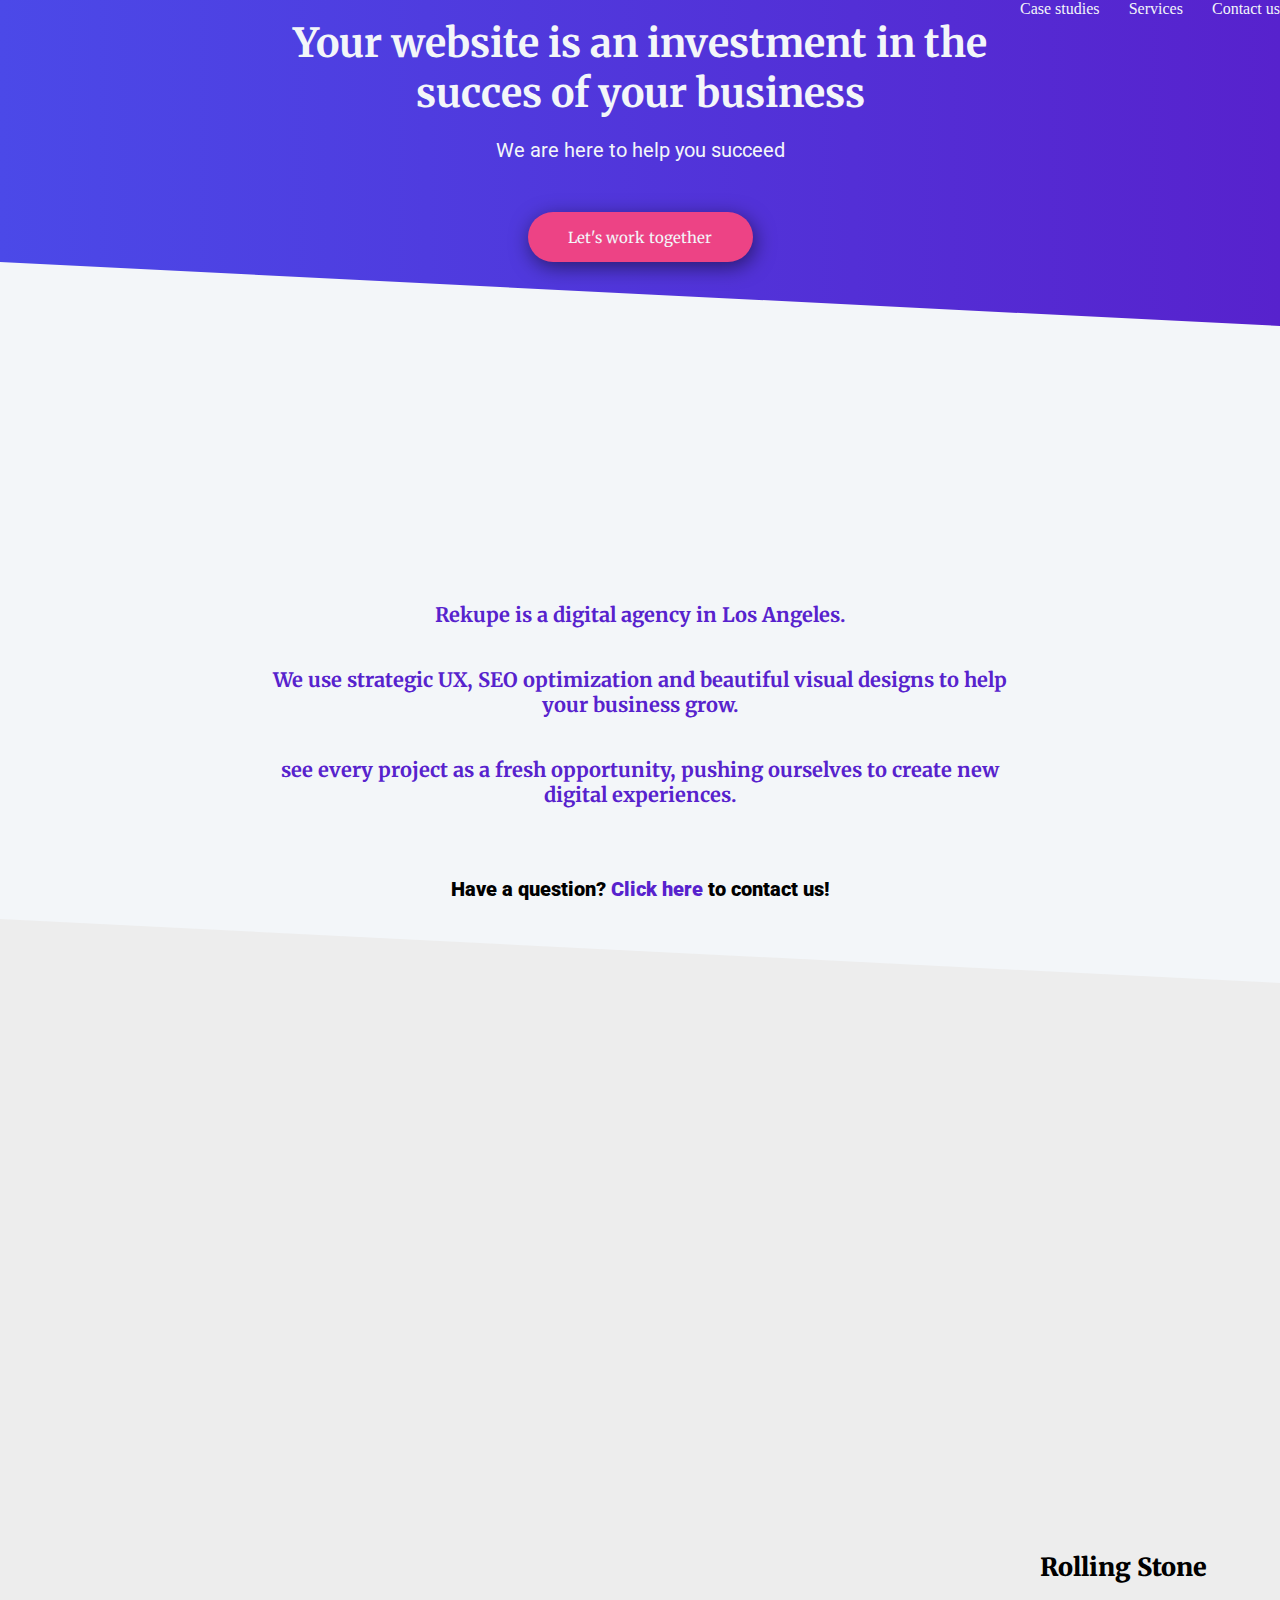
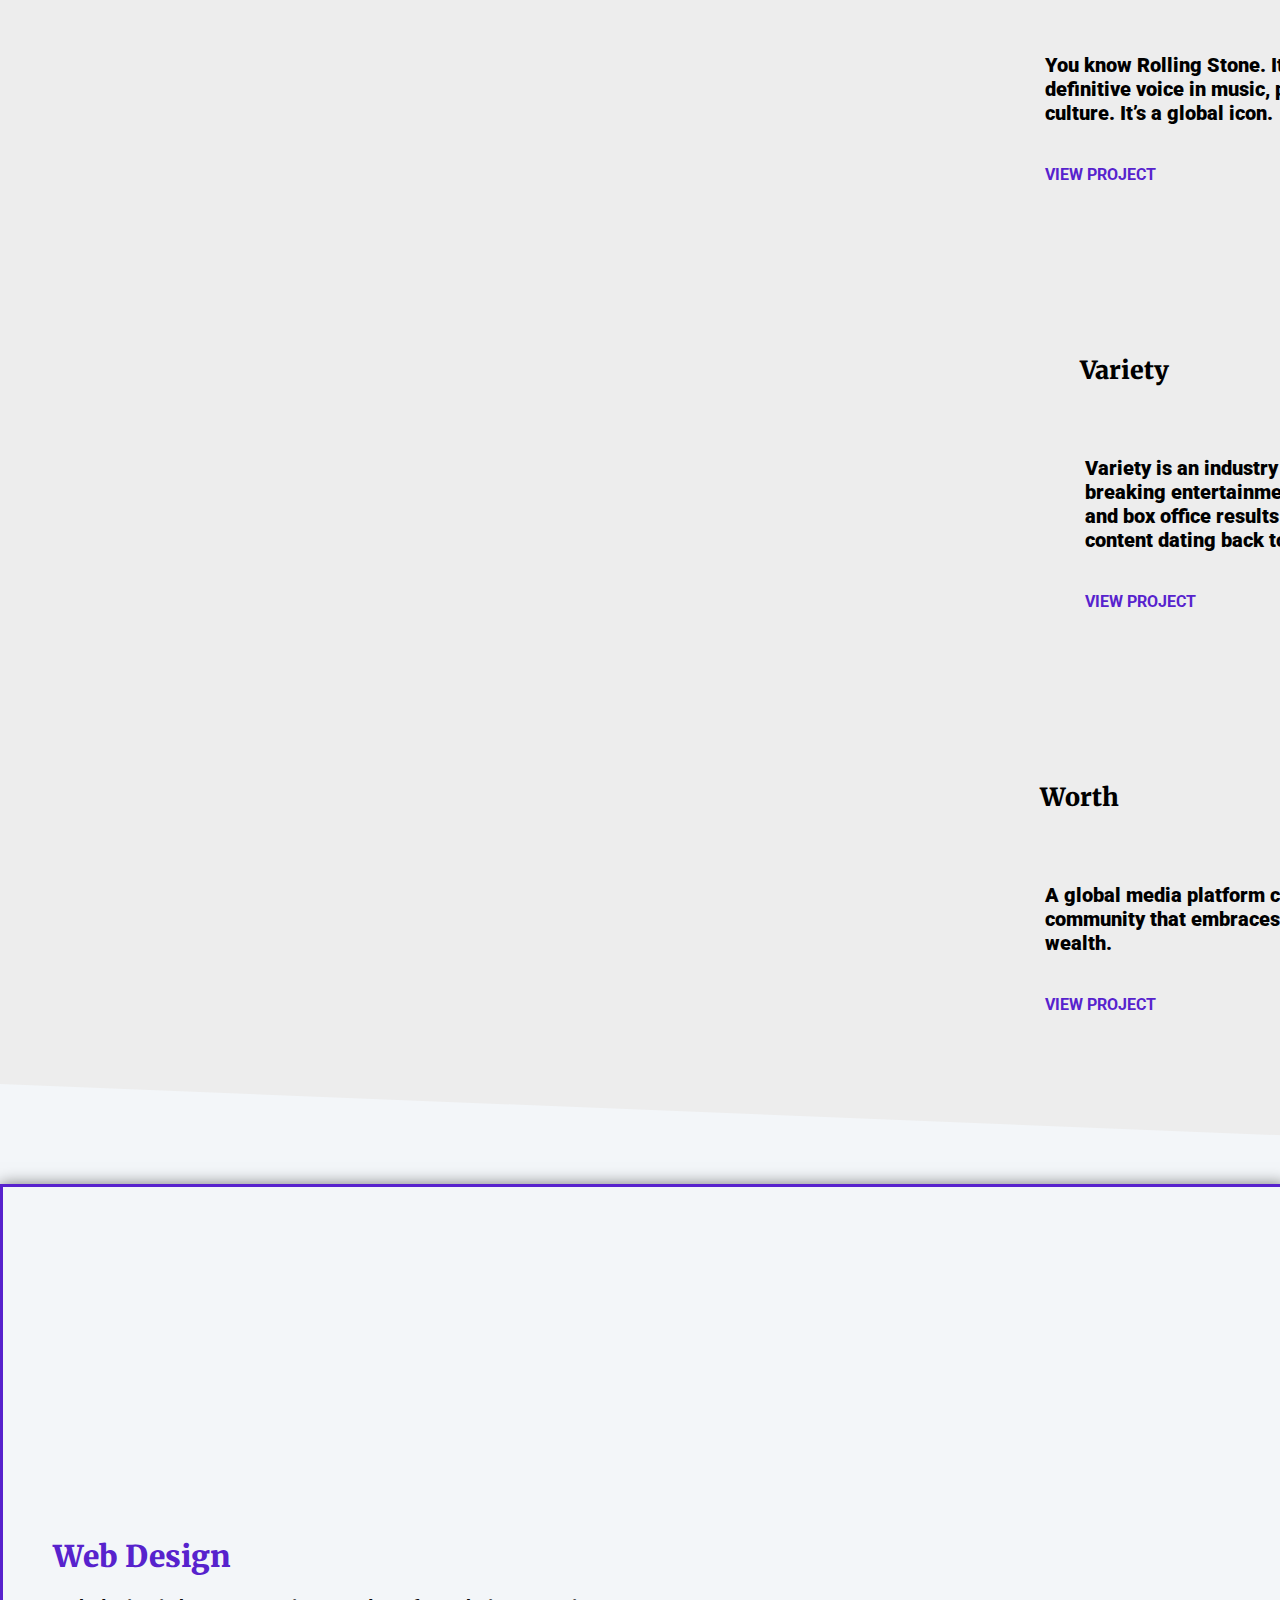
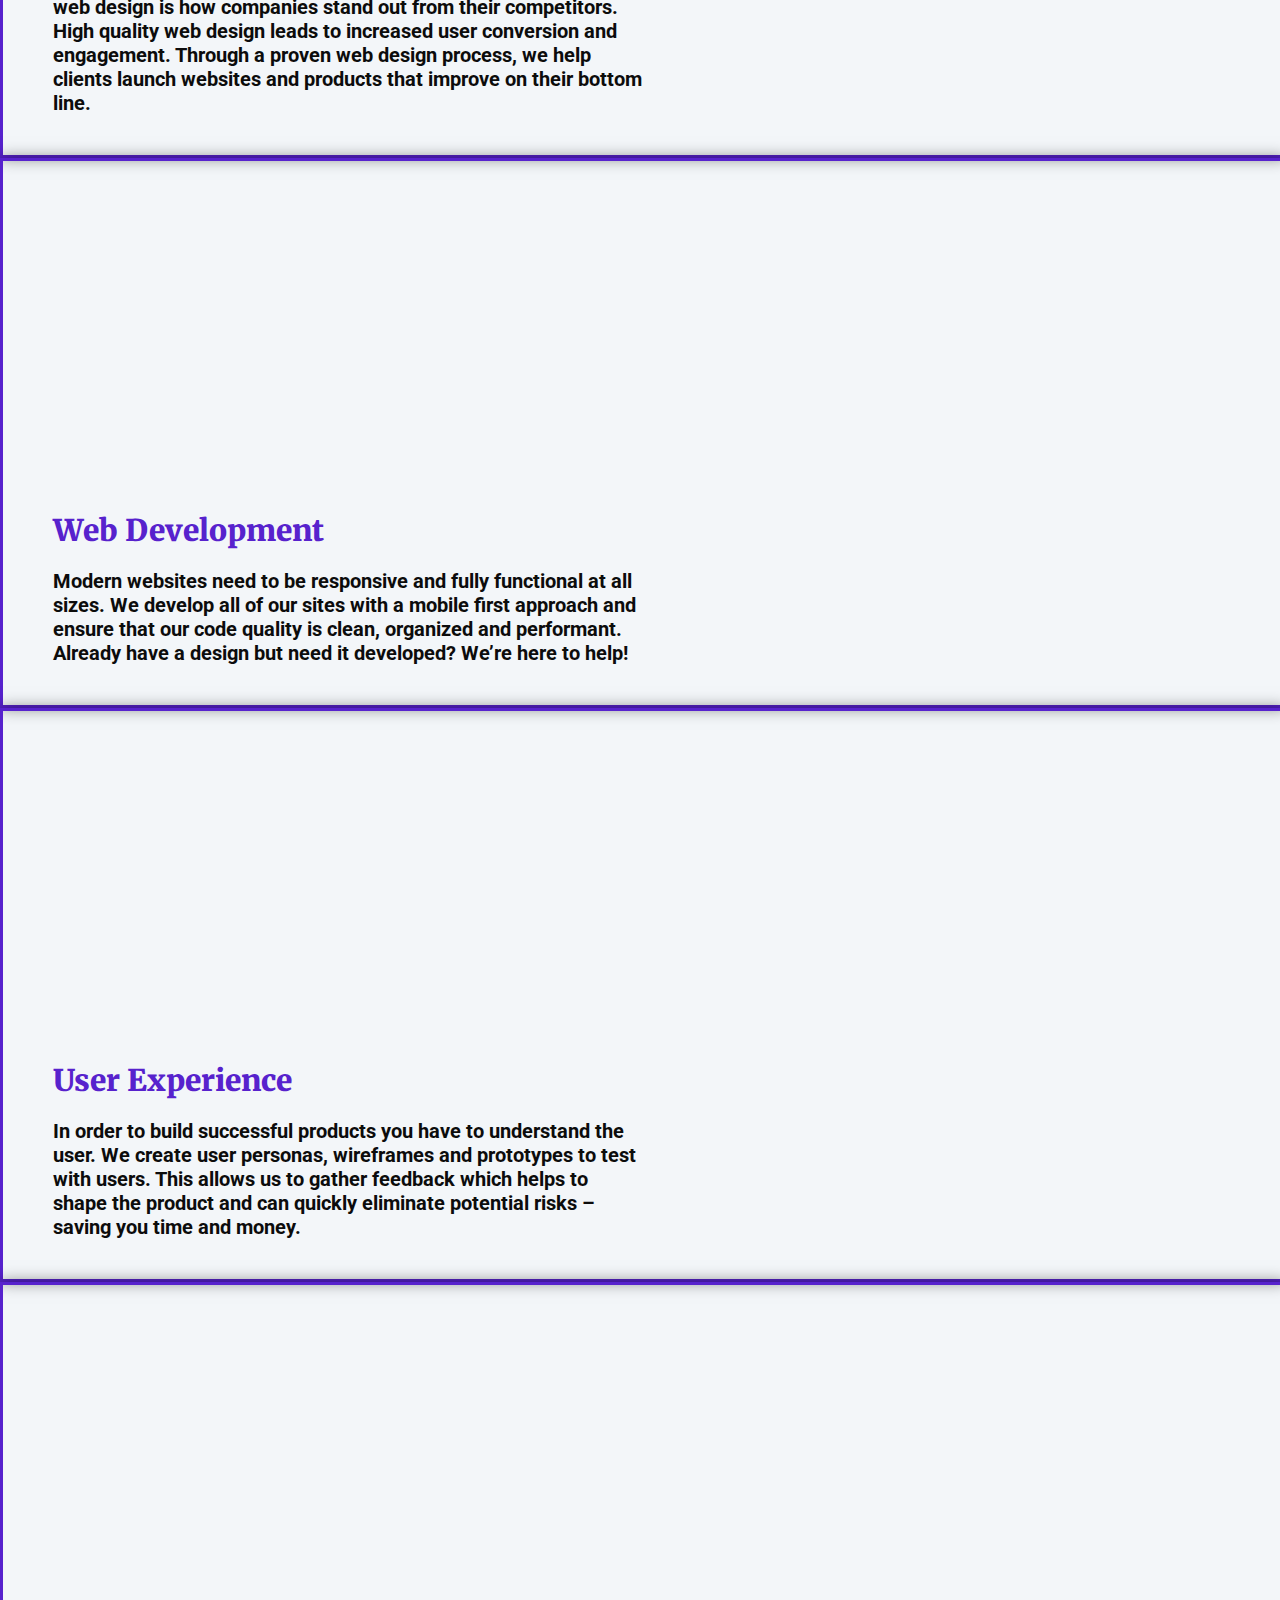
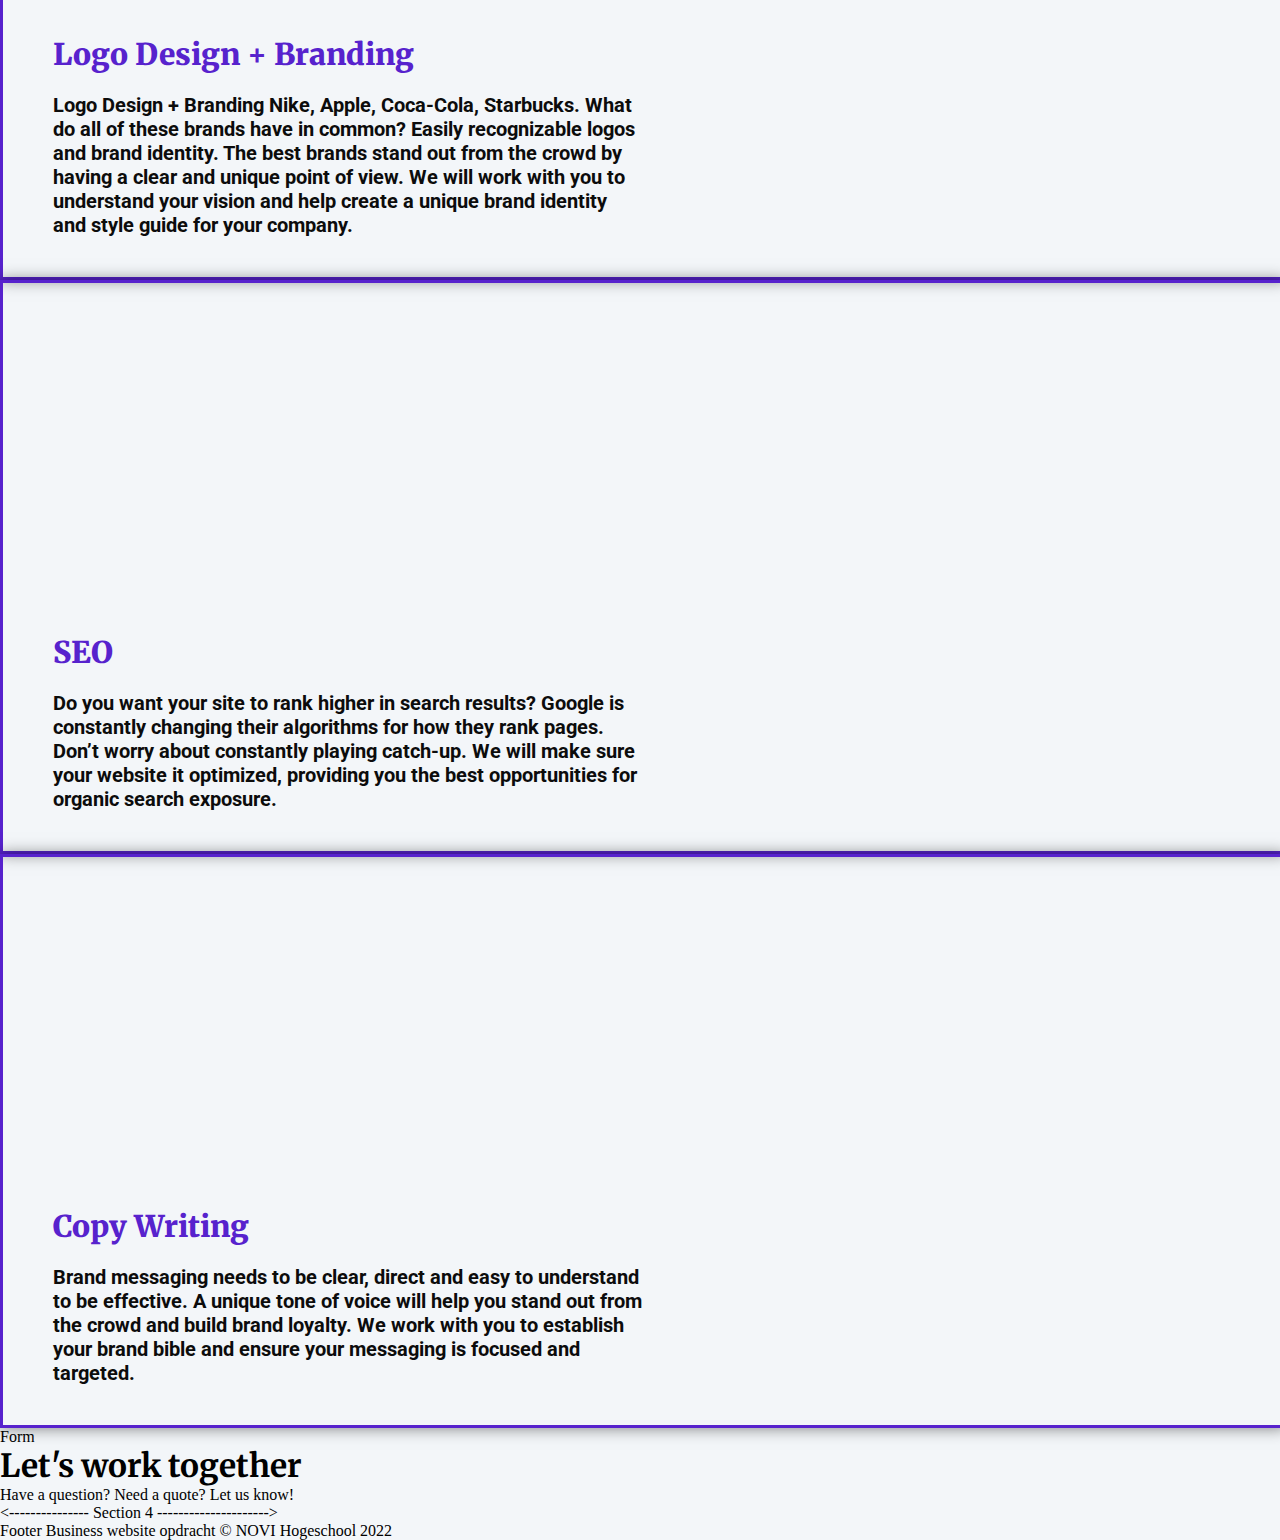
==== Index.html @ e85226c2 "update" ====
<!DOCTYPE html>
<html lang="en">
<head>
    <meta charset="UTF-8">
    <link rel="stylesheet" href="Styles.css">
    <title>Hello Traveler</title>
</head>

<body>
<!------------ HEADER STYLE ------------>
<header>
    <nav id="menu-top">
        <ul >
            <li><a href="">Case studies</a></li>
        <li><a href="">Services</a></li>
        <li><a href="">Contact us</a></li>
        </ul>
    </nav>

    <!---------------  Section 1 --------------------->
    <div class="your-website">
        <h1 id="Website">Your website is an investment in the succes of your business</h1>
        <p id="succeed">We are here to help you succeed</p>
        <button>Let's work together</button>
    </div>
    <div id="triangle"></div>
</header>
<main>
    <!---------------  Section 2 --------------------->
<section class="intro">
    <div>
        <h3>Rekupe is a digital agency in Los Angeles.</h3>
        <h3>We use strategic UX, SEO optimization and beautiful visual designs to help your business grow.</h3>
        <h3> see every project as a fresh opportunity, pushing ourselves to create new digital experiences.</h3>
        <p id="question">Have a question? <a id="click" href="https://i1.sndcdn.com/artworks-bdvgOkoFa9mNzNgS-R1fguw-t500x500.jpg">Click here</a> to contact us!</p>
        <div id="triangle-section-two"></div>
    </div>
</section>

    <!---------------  Section 3 --------------------->

    <section class="articles">
    <article>
        <div class="row-stone">
            <span><img src="Assets/Assets/work-image-01.jpeg" alt=""></span>
            <div class="text-worth">
           <h1>Rolling Stone </h1>
            <p>You know Rolling Stone. It’s the definitive voice in music,
                politics and culture. It’s a global icon.</p>
                <a class="project" target="_blank" href="https://nl.wikipedia.org/wiki/Ghost_of_Kyiv">view project</a>
            </div>
        </div>
    </article>
    <article>
        <div class="row-inverted">
            <span><img  src="Assets/Assets/work-image-02.jpeg" alt=""></span>
            <div class="text-worth">
            <h1>Variety</h1>
            <p>Variety is an industry leader for breaking entertainment news,
                reviews and box office results with archive of content dating back to 1905.</p>
                <a class="project" target="_blank" href="https://www.npr.org/2022/02/25/1082992947/ukraine-support-help?t=1646061120218">view project</a>
            </div>
        </div>
    </article>
    <article>
        <div class="row-stone">
            <span><img  src="Assets/Assets/work-image-03.jpeg" alt=""></span>
            <div class="text-worth">
            <h1>Worth</h1>
            <p>A global media platform connecting a community that embraces worth beyond wealth.</p>
                <a class="project" target="_blank"  href="https://cybermap.kaspersky.com/" >view project</a>
            </div>
        </div>
    </article>
        <div id="triangle-section-three"></div>
</section>
    <!---------------  Section 4 --------------------->
    <section class="text-boxes"><!-- herbruikbaar -->
        <div class="boxes-grid">
            <div id="grid-web-0">
        <article class="text-web-design">
            <span class="section-four-image"><img class="text-box-img" src="Assets/Assets/icon_web-design.svg" alt=""></span>
            <h1>Web Design</h1>
            <p> web design is how companies stand out from their competitors.
            High quality web design leads to increased user conversion and engagement.
            Through a proven web design process, we help clients launch websites
            and products that improve on their bottom line.</p>
        </article>
            </div>

            <div id="grid-web-1">
        <article class="text-web-design">
            <span class="section-four-image"> <img class="text-box-img" src="Assets/Assets/icon_web-development.svg" alt=""></span>
            <h1>Web Development</h1>
            <p>Modern websites need to be responsive and fully functional at all sizes.
            We develop all of our sites with a mobile first approach and ensure that our code quality is clean, organized and performant.
            Already have a design but need it developed? We’re here to help!</p>
        </article>
            </div>


        <article class="text-web-design">

            <span class="section-four-image"><img class="text-box-img" src="Assets/Assets/icon_ux.svg" alt=""></span>
            <h1>User Experience </h1>
            <p>In order to build successful products you have to understand the user. We create user personas,
            wireframes and prototypes to test with users. This allows us to gather feedback which helps to shape
            the product and can quickly eliminate potential risks – saving you time and money.</p>
        </article>



        <article class="text-web-design">
            <span class="section-four-image"><img class="text-box-img" src="Assets/Assets/icon_graphic-design.svg" alt=""></span>
            <h1>Logo Design + Branding</h1>
            <p>Logo Design + Branding
            Nike, Apple, Coca-Cola, Starbucks. What do all of these brands have in common? Easily recognizable logos and brand identity.
            The best brands stand out from the crowd by having a clear and unique point of view.
            We will work with you to understand your vision and help create a unique brand identity and style guide for your company.</p>
        </article>



        <article class="text-web-design">
            <span class="section-four-image"><img class="text-box-img" src="Assets/Assets/icon_seo.svg" alt=""></span>
            <h1>SEO</h1>
            <p>Do you want your site to rank higher in search results? Google is constantly changing their algorithms for how they rank pages.
            Don’t worry about constantly playing catch-up. We will make sure your website it optimized, providing you the best opportunities for organic search exposure.</p>
        </article>



        <article class="text-web-design">
           <span class="section-four-image"> <img class="text-box-img" src="Assets/Assets/icon_copywriting.svg" alt=""></span>
            <h1>Copy Writing </h1>
            <p>Brand messaging needs to be clear, direct and easy to understand to be effective.
            A unique tone of voice will help you stand out from the crowd and build brand loyalty.
            We work with you to establish your brand bible and ensure your messaging is focused and targeted.</p>
        </article>

        </div>
    </section>


    </section>




    <section>
        Form
        <h1>Let's work together</h1> Have a question? Need a quote?
        Let us know!
    </section>

<---------------  Section 4 --------------------->
</main>
<footer>
    Footer
    Business website opdracht © NOVI Hogeschool 2022
</footer>
</body>
</html>
---- Styles.css ----
/*Global Index*/
@import url('https://fonts.googleapis.com/css2?family=Merriweather:wght@300&family=Roboto:wght@100&display=swap');
/* ---------------  BODY/header GENERAL  ---------------------*/
* {
    margin: 0;
    box-sizing: border-box;
}

body {
    display: flex;
    flex-direction: column;
    background-color: #F3F6F9;

}

h1, h2, h3 {
    font-family: Merriweather, sans-serif;
}

p {
    font-family: Roboto, sans-serif;
}
/*HEADER STYLE*/

header {
    background: linear-gradient(to right, #4b49e8, #5722cd);
    color: #F3F6F9;

}
/*Your Website */
/************Section 1****************/
#menu-top  {
    display: flex;
    flex-direction: row;
    justify-content: flex-end;


}

#menu-top ul {
    list-style-type: none;
    display: flex;
    justify-content: space-between;
    flex-grow: 0;
    flex-shrink: 1;
    flex-basis: 300px;

}

li a {
    text-decoration: none;
    color: #F3F6F9;
}

.your-website {
    width: 750px;
    margin: auto;
    text-align: center;
    font-size: 20px;
}

#succeed {
    padding: 20px 20px 50px;
}

button {
    background-color: #ED4385;
    border: none;
    color: #F3F6F9;
    border-radius: 100px;
    height: 50px;
    width: 225px;
    font-family: 'Merriweather', serif;
    font-size: 15px;
    box-shadow: 2px 5px 20px rgba(0, 0, 0, 0.5);
}

#triangle {
    width: 0;
    height: 0;
    border-left: 0 solid transparent;
    border-right: 2000px solid transparent;
    border-bottom: 100px solid #F3F6F9;
}
/************Section 2****************/


.intro  {
    display: flex;
    flex-direction: column;
    align-items: center;
    padding: 220px 0 0;
}

div h3 {
    width: 750px;
    margin: auto;
    text-align: center;
    font-size: 20px;
    padding-top: 20px;
    padding-bottom: 20px;
    color: #5722CD;
}

#question {
    width: 750px;
    margin: auto;
    text-align: center;
    font-size: 20px;
    padding-top: 50px;
    font-weight: 900;
}

#click {
    text-decoration: none;
     color: #5722CD;;
}
#triangle-section-two {
    width: 0;
    height: 0;
    border-left: 0 solid transparent;
    border-right: 2000px solid transparent;
    border-bottom: 100px solid #ededed;
}
/************Section 3****************/
/************Section 3 Regional Styling ****************/

.articles {
   display: flex;
    flex-direction: row;
    flex-wrap: wrap;
    align-items: center;
    padding: 450px 0 0;
    background-color: #ededed;

}
article {
    display: flex;
    flex-direction: row;

}
span {
    flex-basis: 600px;
    flex-grow: 0;
    flex-shrink: 1;
}

img {
    width: 100%;
    padding: 20px 20px 20px;
}

/************Section 3 Positioning of section 3****************/
.row-stone {
    display: flex;
    flex-direction: row-reverse;
    align-items: center;
}

.row-inverted {
    display: flex;
    flex-direction: row;
    align-items: center;
    align-content: space-between;
}
.articles, h1 {
    display: flex;
    flex-direction: column;
    align-content: space-around;
}
/************Section 3 Styling text****************/
.text-worth {
    display: flex;
    flex-direction: column;
    align-items: center;
    justify-content: space-around;
    width: 510px;
    margin: auto;
    text-align: left;
    padding: 50px 50px 50px;
}
.text-worth p{
    font-weight: 999;
    font-size: 20px;
    padding: 20px 20px 20px;
}
.text-worth h1 {
    width: 400px;
    margin: auto;
    text-align: left;
    font-weight: 999;
    font-size: 25px;
    padding: 50px 10px 50px;
}
.project {
    font-family: Roboto, sans-serif;
    width: 750px;
    margin: auto;
    text-align: left;
    padding: 20px 0 20px 20px;
    text-decoration: none;
    text-transform: uppercase;
    font-weight: bold;
    color: #5722CD;
}
#triangle-section-three {
    width: 0;
    height: 0;
    border-left: 0 solid transparent;
    border-right: 2500px solid transparent;
    border-bottom: 100px solid #F3F6F9;
}
/************Section 4 ****************/
/************Section 4 regional styling****************/
.text-boxes {
    display: flex;
    flex-direction: row;
    align-items: center;
    justify-content: center;
    width: 100%;
}
.boxes-grid {
    flex-basis: 1400px;
    width: 100%;
    flex-grow: 0;
    flex-shrink: 1;

}
.text-box-img {
    width: 30%;
    padding: 50px 20px 0 50px;
}
/************Section 4 Text-box styling****************/
.text-web-design {
  display: flex;
  flex-direction: column;
  flex-wrap: wrap;
  border: 3px solid #5722CD;
  box-sizing: content-box;
  width: 100%;
  box-shadow: 0 0 15px rgba(0, 0, 0, 0.5);
}
.text-web-design h1{
  width: 100%;
  font-weight: 999;
  font-size: 30px;
  font-family: Merriweather, sans-serif;
  color: #5722CD;
  padding: 0 20px 20px 50px;

}
.text-web-design p {
  width: 50%;
  font-size: 20px;
  font-weight: bold;
  font-family: Roboto, sans-serif;
  color: #0C0C0C;
  padding: 0 0 40px 50px;
}
.section-four-image {
  flex-basis: 350px;
  flex-grow: 0;
  flex-shrink: 1;
}
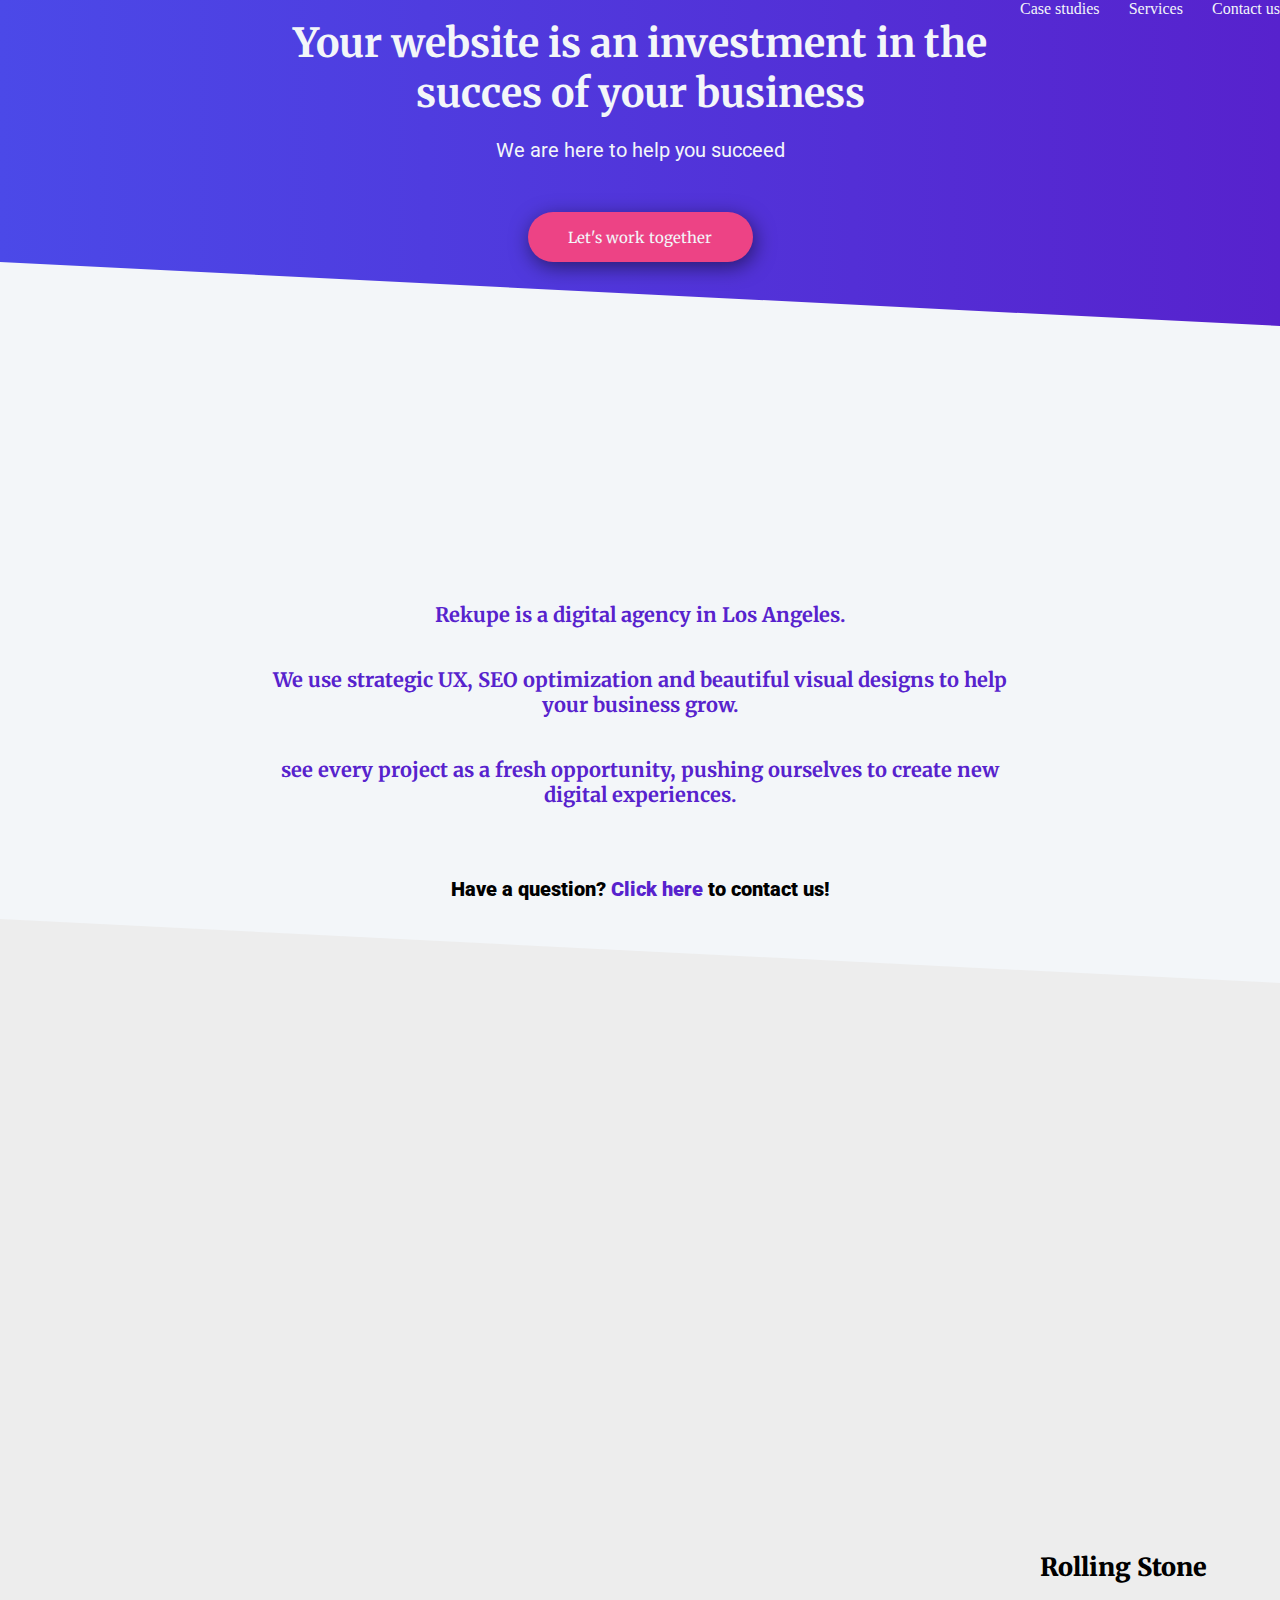
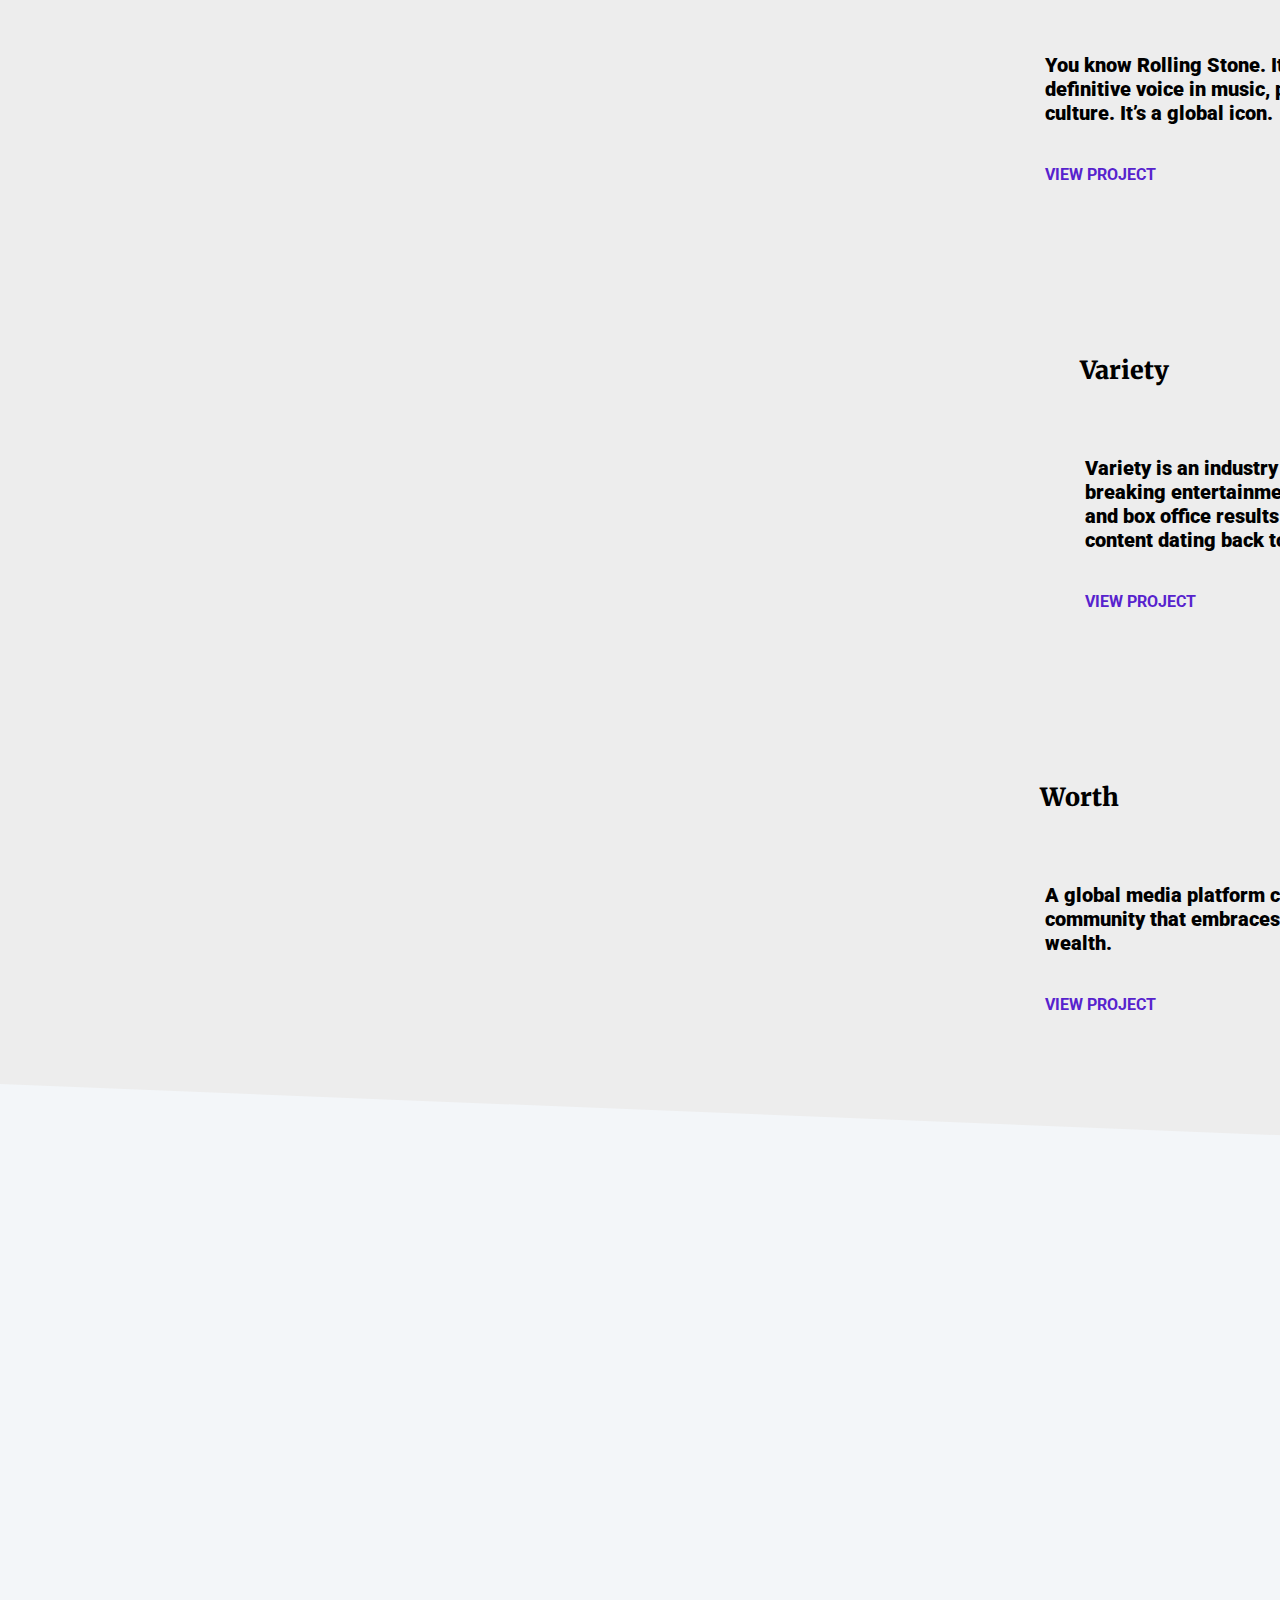
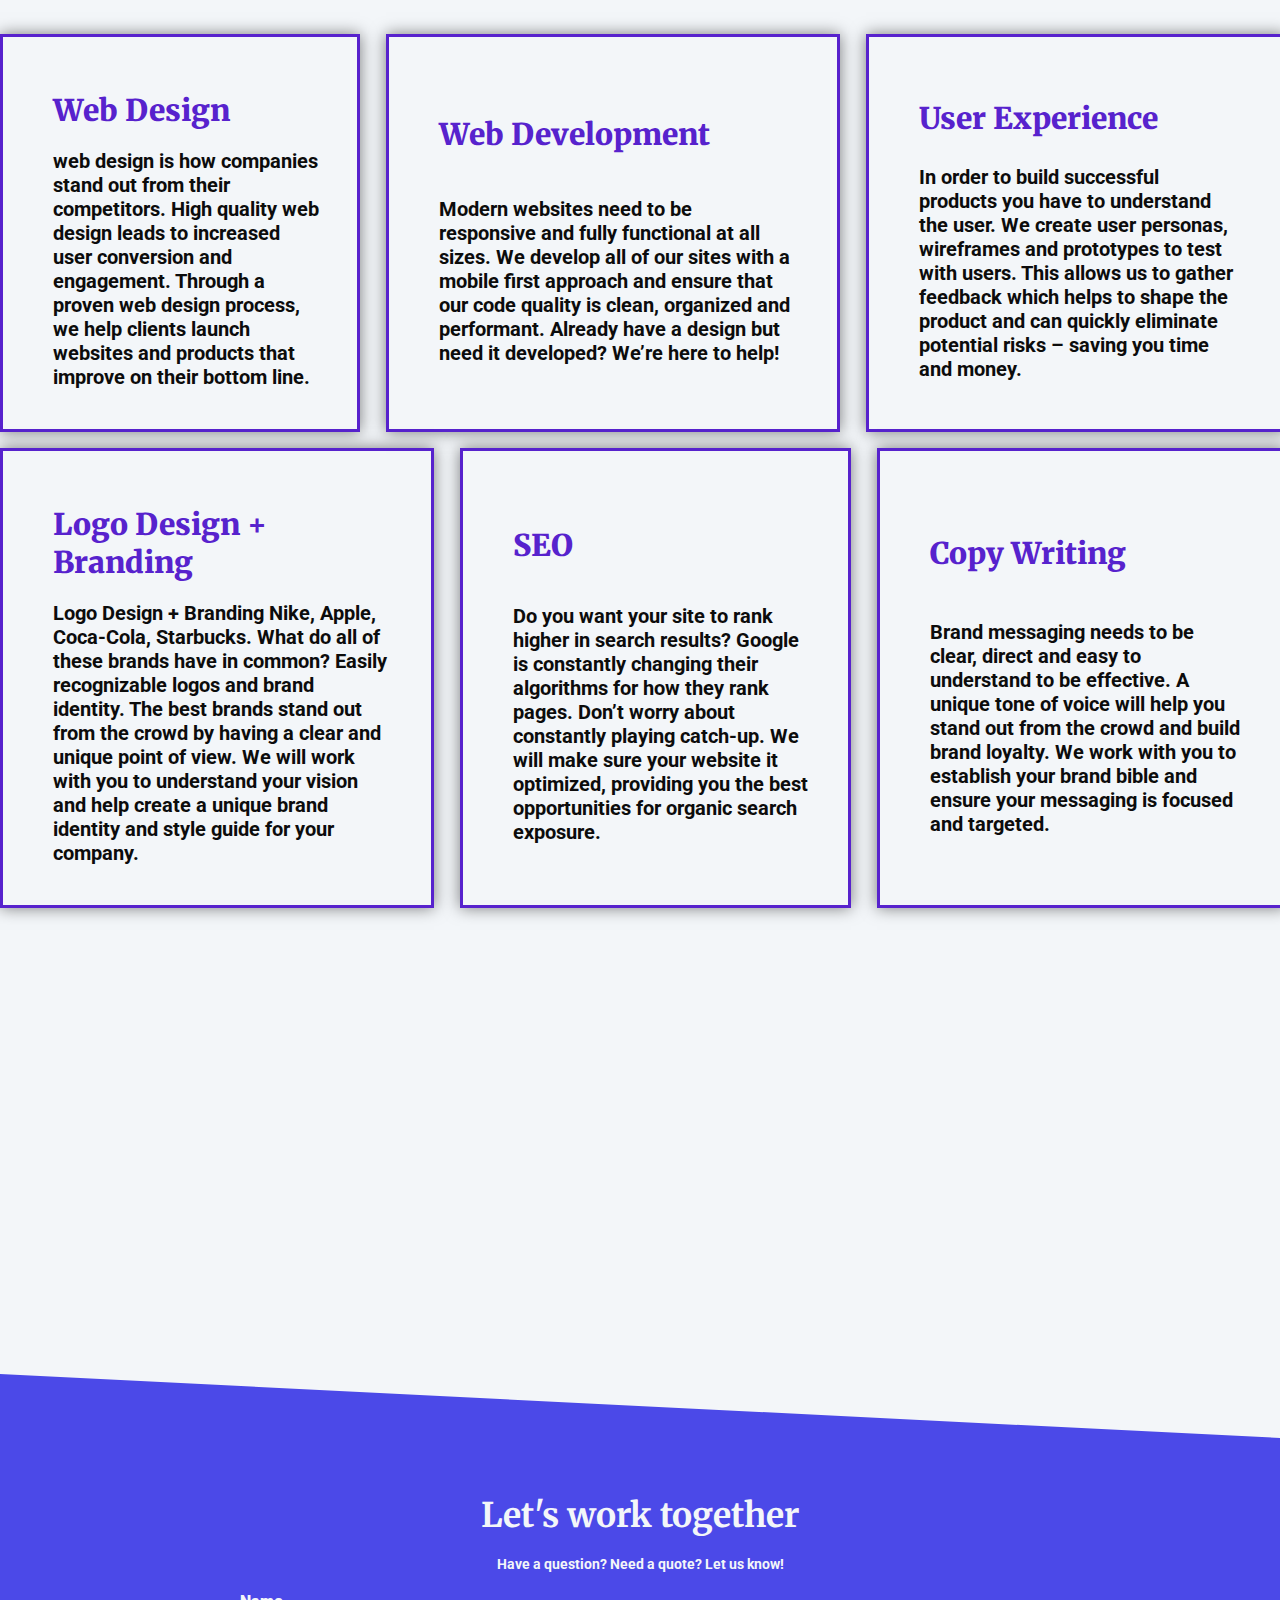
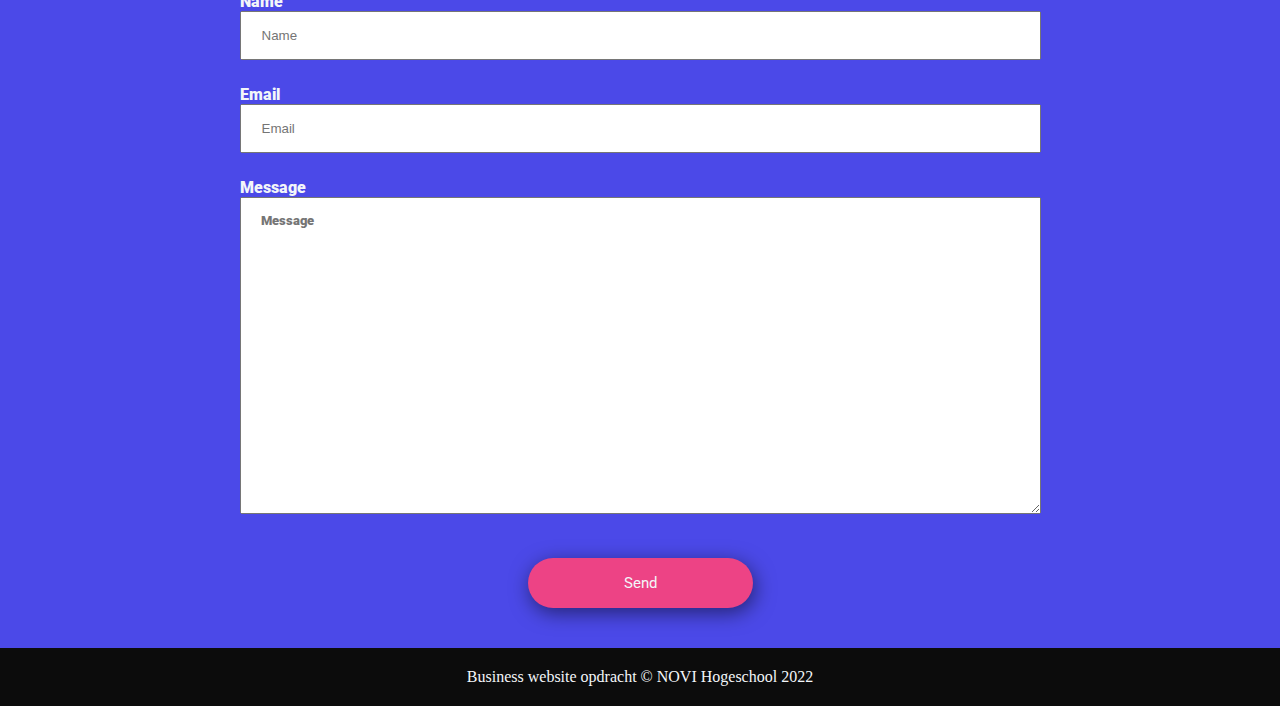
==== commit 4d12c76f: "opdracht af" ====
--- a/Index.html
+++ b/Index.html
@@ -77,7 +77,7 @@
     <!---------------  Section 4 --------------------->
     <section class="text-boxes"><!-- herbruikbaar -->
         <div class="boxes-grid">
-            <div id="grid-web-0">
+            <div class="grid">
         <article class="text-web-design">
             <span class="section-four-image"><img class="text-box-img" src="Assets/Assets/icon_web-design.svg" alt=""></span>
             <h1>Web Design</h1>
@@ -86,9 +86,10 @@
             Through a proven web design process, we help clients launch websites
             and products that improve on their bottom line.</p>
         </article>
-            </div>
 
-            <div id="grid-web-1">
+
+
+
         <article class="text-web-design">
             <span class="section-four-image"> <img class="text-box-img" src="Assets/Assets/icon_web-development.svg" alt=""></span>
             <h1>Web Development</h1>
@@ -96,20 +97,19 @@
             We develop all of our sites with a mobile first approach and ensure that our code quality is clean, organized and performant.
             Already have a design but need it developed? We’re here to help!</p>
         </article>
-            </div>
 
 
         <article class="text-web-design">
-
             <span class="section-four-image"><img class="text-box-img" src="Assets/Assets/icon_ux.svg" alt=""></span>
             <h1>User Experience </h1>
             <p>In order to build successful products you have to understand the user. We create user personas,
             wireframes and prototypes to test with users. This allows us to gather feedback which helps to shape
             the product and can quickly eliminate potential risks – saving you time and money.</p>
         </article>
+            </div>
 
 
-
+            <div class="grid-two">
         <article class="text-web-design">
             <span class="section-four-image"><img class="text-box-img" src="Assets/Assets/icon_graphic-design.svg" alt=""></span>
             <h1>Logo Design + Branding</h1>
@@ -129,7 +129,6 @@
         </article>
 
 
-
         <article class="text-web-design">
            <span class="section-four-image"> <img class="text-box-img" src="Assets/Assets/icon_copywriting.svg" alt=""></span>
             <h1>Copy Writing </h1>
@@ -137,26 +136,33 @@
             A unique tone of voice will help you stand out from the crowd and build brand loyalty.
             We work with you to establish your brand bible and ensure your messaging is focused and targeted.</p>
         </article>
-
+            </div>
         </div>
     </section>
-
-
+    <div id="triangle-section-four"></div>
     </section>
 
 
 
+    <!---------------  Section 5 --------------------->
+    <section class="feedback"  >
+        <h1>Let's work together</h1>
+        <h5> Have a question? Need a quote? Let us know!</h5>
 
-    <section>
-        Form
-        <h1>Let's work together</h1> Have a question? Need a quote?
-        Let us know!
+        <form>
+            <p class="above-box">Name</p>
+            <input type="text" placeholder="Name" class="name-text" >
+            <p class="above-box">Email</p>
+            <input type="email" placeholder="Email" class="email-text">
+            <p class="above-box">Message</p>
+            <label for="message-review"></label>
+            <textarea id="message-review" placeholder="Message" rows="10" cols="50" class="message-text"></textarea>
+        </form>
+        <button class="button-send">Send</button>
     </section>
 
-<---------------  Section 4 --------------------->
 </main>
 <footer>
-    Footer
     Business website opdracht © NOVI Hogeschool 2022
 </footer>
 </body>
--- a/Styles.css
+++ b/Styles.css
@@ -218,22 +218,25 @@
     align-items: center;
     justify-content: center;
     width: 100%;
+    padding: 450px 0 450px 0;
 }
 .boxes-grid {
     flex-basis: 1400px;
     width: 100%;
     flex-grow: 0;
     flex-shrink: 1;
+    justify-content: space-between;
+    align-content: space-around;
 
 }
 .text-box-img {
-    width: 30%;
+    width: 45%;
     padding: 50px 20px 0 50px;
 }
 /************Section 4 Text-box styling****************/
 .text-web-design {
   display: flex;
-  flex-direction: column;
+  flex-direction: row;
   flex-wrap: wrap;
   border: 3px solid #5722CD;
   box-sizing: content-box;
@@ -250,7 +253,7 @@
 
 }
 .text-web-design p {
-  width: 50%;
+  width: 90%;
   font-size: 20px;
   font-weight: bold;
   font-family: Roboto, sans-serif;
@@ -262,6 +265,97 @@
   flex-grow: 0;
   flex-shrink: 1;
 }
-
-
-
+.grid {
+    display: grid;
+    gap: 2rem;
+    grid-auto-flow: column;
+    margin: 0 0 1rem 0;
+
+}
+
+.grid-two {
+    display: grid;
+    gap: 2rem;
+    grid-auto-flow: column;
+    margin: 0 0 1rem 0;
+    justify-content: space-around;
+
+}
+#triangle-section-four {
+    width: 0;
+    height: 0;
+    border-left: 0 solid transparent;
+    border-right: 2000px solid transparent;
+    border-bottom: 100px solid #4b49e8;
+}
+/************Section 5 ****************/
+/************Section 5 regional styling****************/
+.feedback {
+    display: flex;
+    flex-direction: column;
+    align-items: center;
+    background-color: #4b49e8;
+}
+input {
+    margin-bottom: 25px;
+}
+
+/************Section 5 styling ****************/
+.feedback h1 {
+    width: 750px;
+    margin: auto;
+    text-align: center;
+    font-size: 34px;
+    padding-top: 20px;
+    padding-bottom: 20px;
+    color: #F3F6F9;
+}
+.feedback h5 {
+    color: #F3F6F9;
+    padding-bottom: 20px;
+    font-size: 14px;
+    font-family: Roboto, sans-serif;
+}
+.above-box{
+    font-weight: 999;
+    padding: 0 0 0 0;
+    color: #F3F6F9;
+    font-family: Roboto, sans-serif;
+}
+.name-text {
+    padding: 15px 600px 15px 20px;
+    width: 100%;
+}
+.email-text {
+    padding: 15px 600px 15px 20px;
+    width: 100%;
+}
+.message-text{
+    padding: 15px 0 150px 20px;
+    width: 100%;
+    font-family: Roboto, sans-serif;
+    font-weight: 999;
+
+}
+.button-send  {
+    background-color: #ED4385;
+    border: none;
+    color: #F3F6F9;
+    border-radius: 100px;
+    height: 50px;
+    width: 225px;
+    font-family: 'Roboto', serif;
+    font-size: 15px;
+    box-shadow: 2px 5px 20px rgba(0, 0, 0, 0.5);
+    margin: 40px;
+}
+/************Section 6 Footer ****************/
+/************Section 6 Footer styling ****************/
+footer  {
+    display: flex;
+    flex-direction: row;
+    justify-content: center;
+    background-color: #0C0C0C;
+    color: #F3F6F9;
+    padding: 20px 0 20px;
+}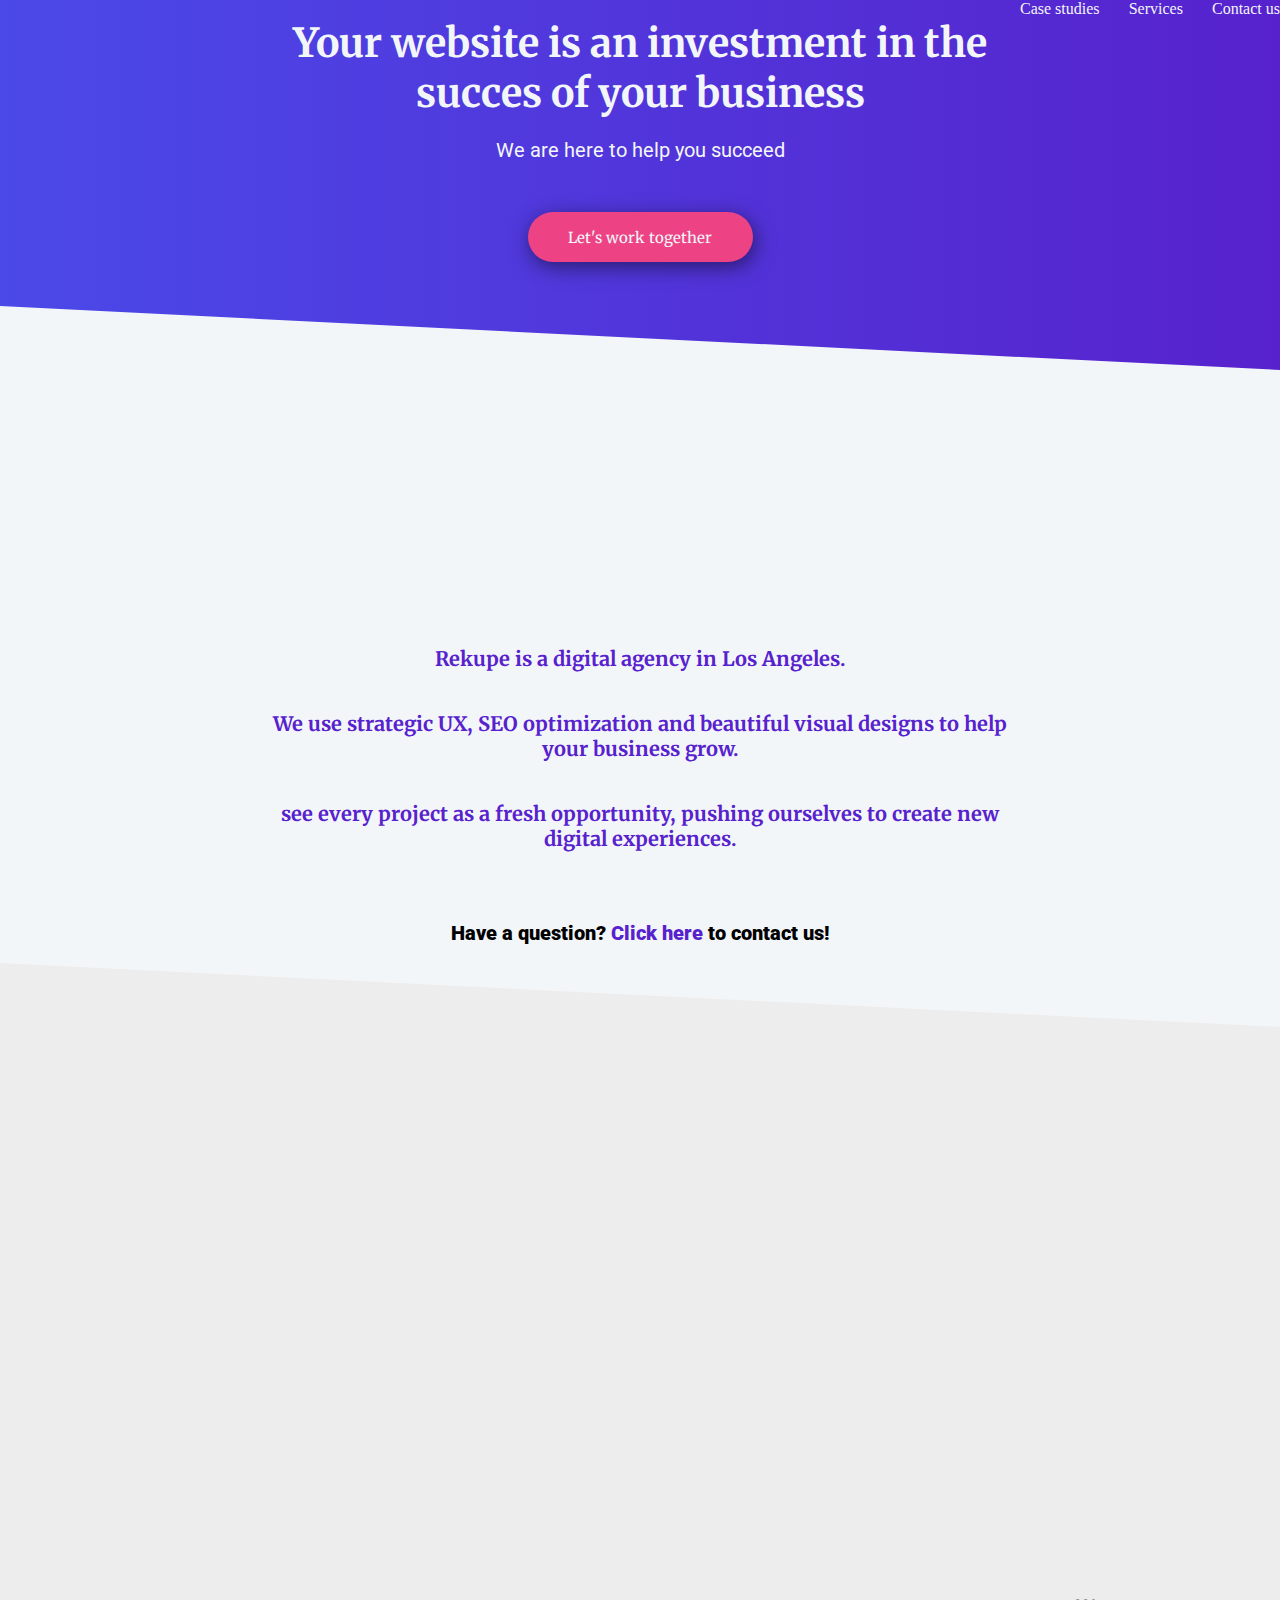
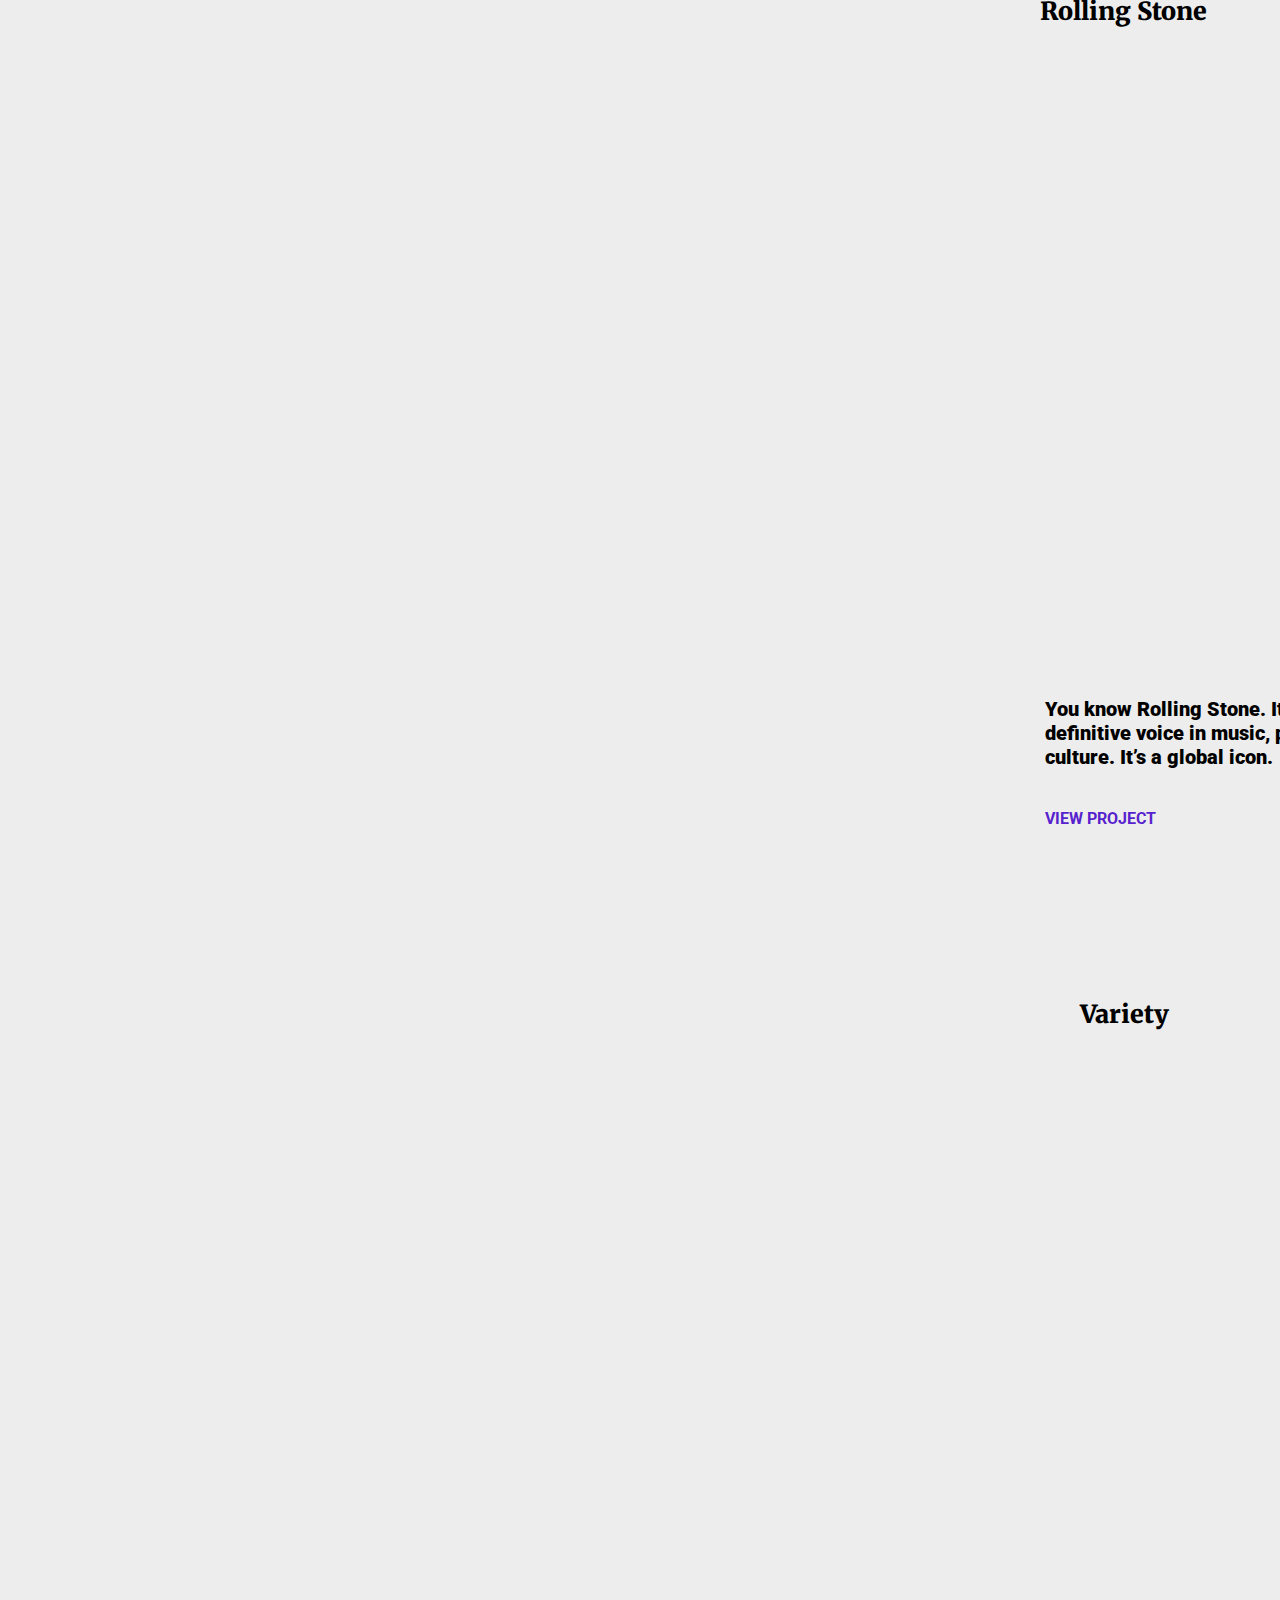
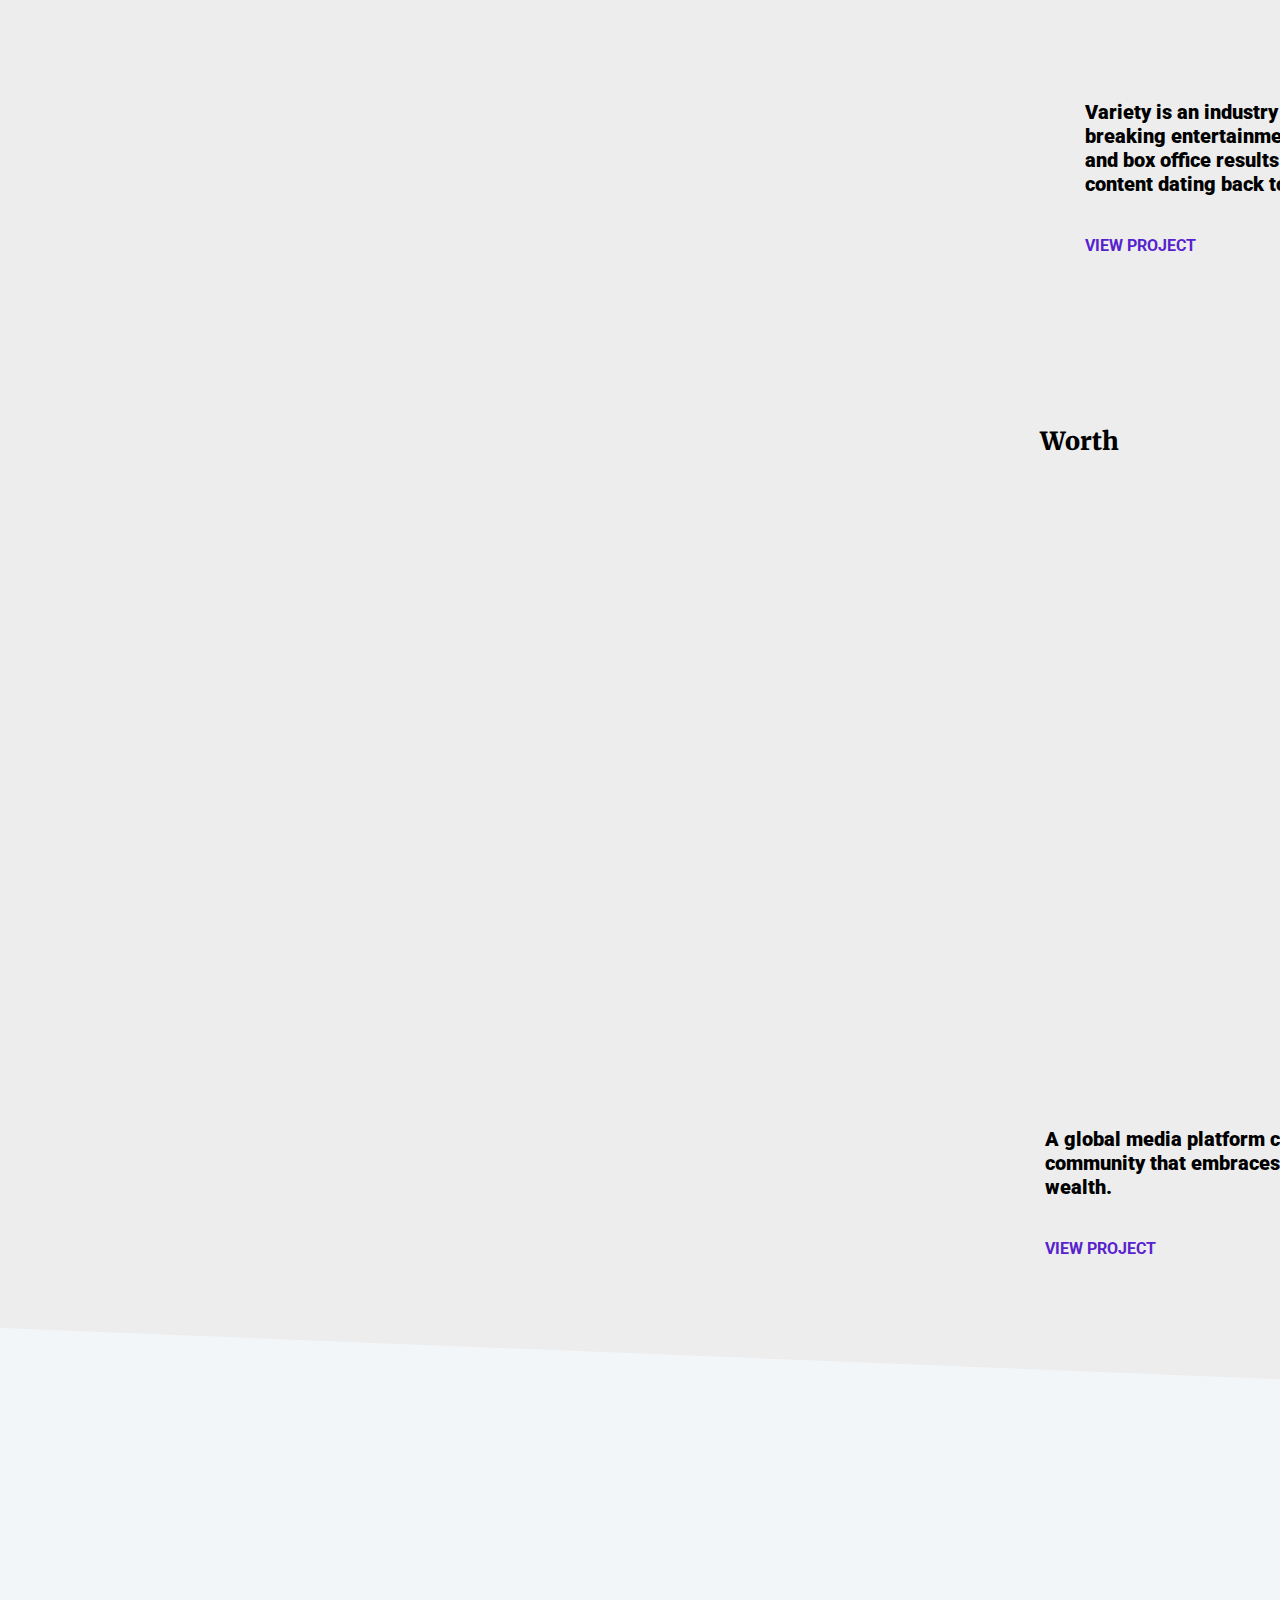
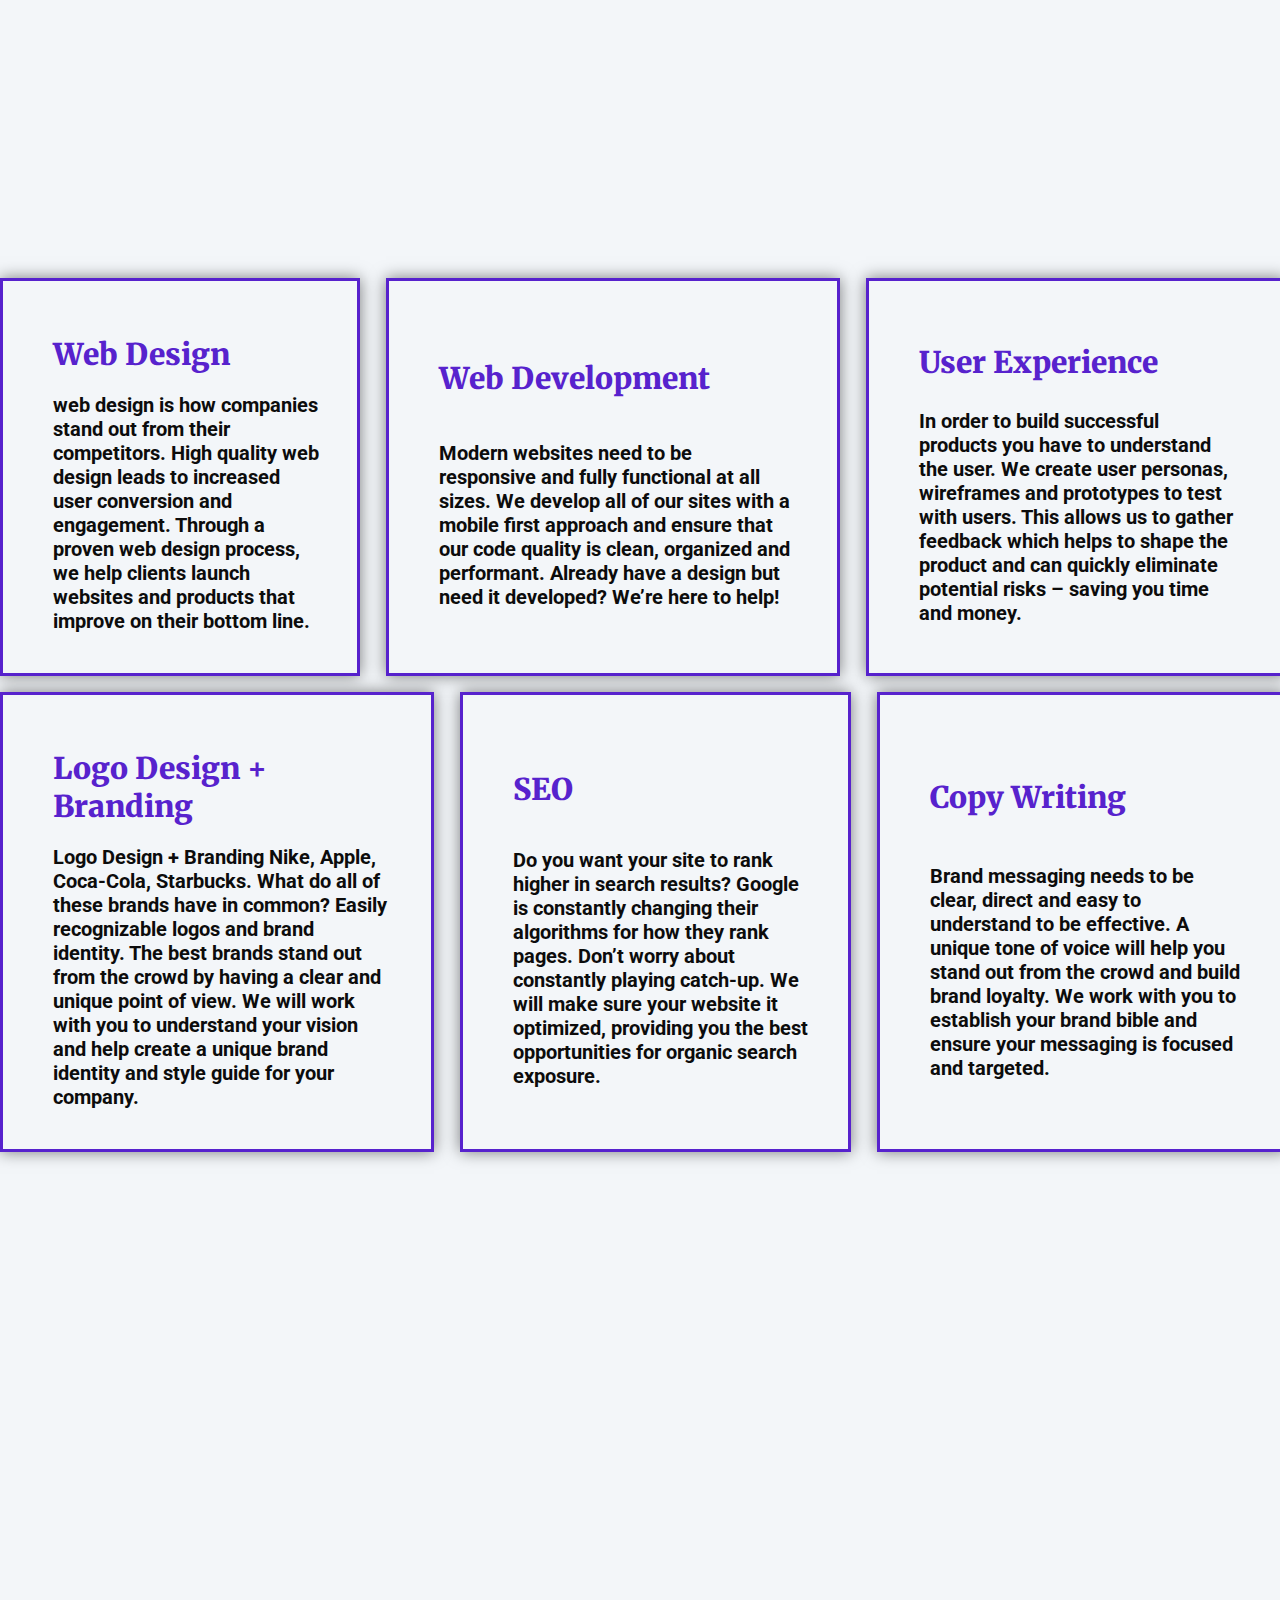
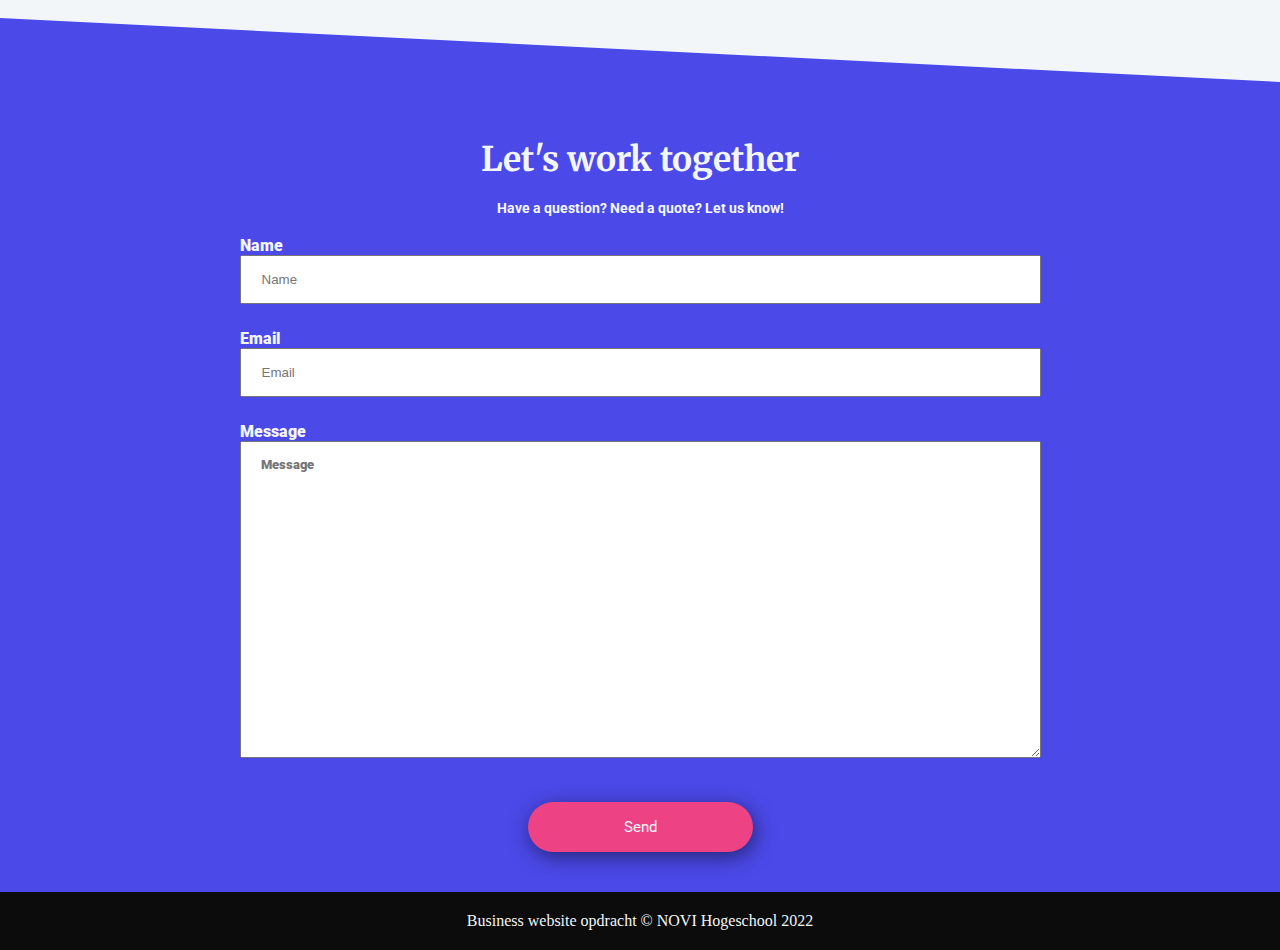
==== commit c98f796b: "test" ====
--- a/Index.html
+++ b/Index.html
@@ -3,7 +3,7 @@
 <head>
     <meta charset="UTF-8">
     <link rel="stylesheet" href="Styles.css">
-    <title>Hello Traveler</title>
+    <title>Hello Travelers</title>
 </head>
 
 <body>
@@ -13,7 +13,7 @@
         <ul >
             <li><a href="">Case studies</a></li>
         <li><a href="">Services</a></li>
-        <li><a href="">Contact us</a></li>
+        <li><a href="#bottom">Contact us</a></li>
         </ul>
     </nav>
 
@@ -23,6 +23,7 @@
         <p id="succeed">We are here to help you succeed</p>
         <button>Let's work together</button>
     </div>
+    <span id="straight-squiggle"><img id="squiggle" src="Assets/Assets/squiggle_line_stripe.svg" alt=""></span>
     <div id="triangle"></div>
 </header>
 <main>
@@ -32,7 +33,7 @@
         <h3>Rekupe is a digital agency in Los Angeles.</h3>
         <h3>We use strategic UX, SEO optimization and beautiful visual designs to help your business grow.</h3>
         <h3> see every project as a fresh opportunity, pushing ourselves to create new digital experiences.</h3>
-        <p id="question">Have a question? <a id="click" href="https://i1.sndcdn.com/artworks-bdvgOkoFa9mNzNgS-R1fguw-t500x500.jpg">Click here</a> to contact us!</p>
+        <p id="question">Have a question? <a id="click" href=Links/emptypage.html">Click here</a> to contact us!</p>
         <div id="triangle-section-two"></div>
     </div>
 </section>
@@ -45,9 +46,10 @@
             <span><img src="Assets/Assets/work-image-01.jpeg" alt=""></span>
             <div class="text-worth">
            <h1>Rolling Stone </h1>
+                <span class="squiggle-line-span"><img src="Assets/Assets/squiggle_line.svg" alt="" class="squiggle-line-one"></span>
             <p>You know Rolling Stone. It’s the definitive voice in music,
                 politics and culture. It’s a global icon.</p>
-                <a class="project" target="_blank" href="https://nl.wikipedia.org/wiki/Ghost_of_Kyiv">view project</a>
+                <a class="project" target="_blank" href="Links/emptypage.html">view project</a>
             </div>
         </div>
     </article>
@@ -56,9 +58,10 @@
             <span><img  src="Assets/Assets/work-image-02.jpeg" alt=""></span>
             <div class="text-worth">
             <h1>Variety</h1>
+                <span class="squiggle-line-span-two"><img src="Assets/Assets/squiggle_line.svg" alt="" class="squiggle-line-two"></span>
             <p>Variety is an industry leader for breaking entertainment news,
                 reviews and box office results with archive of content dating back to 1905.</p>
-                <a class="project" target="_blank" href="https://www.npr.org/2022/02/25/1082992947/ukraine-support-help?t=1646061120218">view project</a>
+                <a class="project" target="_blank" href="Links/emptypage.html">view project</a>
             </div>
         </div>
     </article>
@@ -67,8 +70,9 @@
             <span><img  src="Assets/Assets/work-image-03.jpeg" alt=""></span>
             <div class="text-worth">
             <h1>Worth</h1>
+                <span class="squiggle-line-span"><img src="Assets/Assets/squiggle_line.svg" alt="" class="squiggle-line-one"></span>
             <p>A global media platform connecting a community that embraces worth beyond wealth.</p>
-                <a class="project" target="_blank"  href="https://cybermap.kaspersky.com/" >view project</a>
+                <a class="project" target="_blank"  href="Links/emptypage.html" >view project</a>
             </div>
         </div>
     </article>
@@ -158,6 +162,7 @@
             <label for="message-review"></label>
             <textarea id="message-review" placeholder="Message" rows="10" cols="50" class="message-text"></textarea>
         </form>
+        <div id="bottom"></div>
         <button class="button-send">Send</button>
     </section>
 
